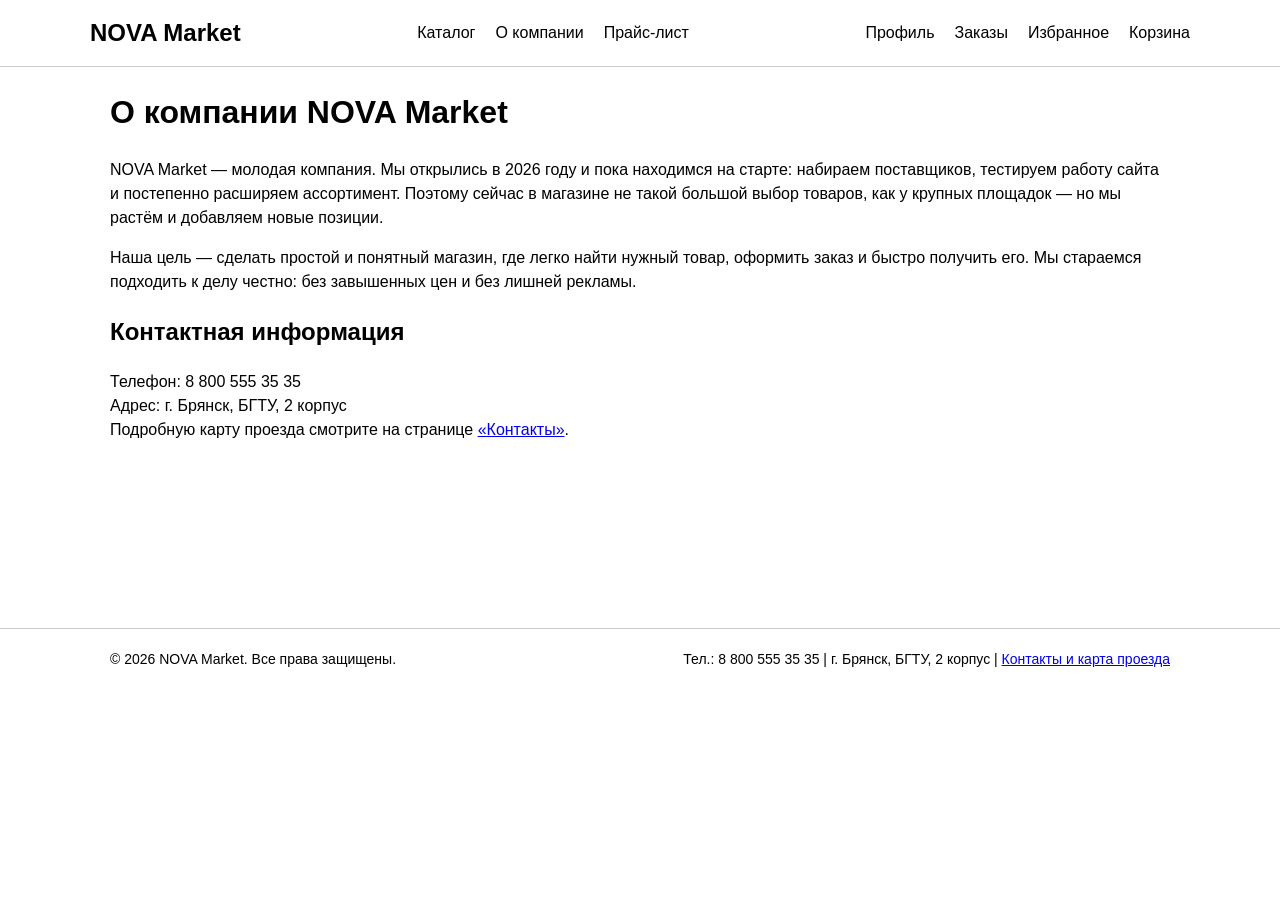
==== about.html @ 75b12f1f "Add files via upload" ====
<!DOCTYPE html>
<html lang="ru">
<head>
  <meta charset="UTF-8">
  <title>О компании — NOVA Market</title>
  <link rel="stylesheet" href="style.css">
</head>
<body>

  <header class="site-header">
    <div class="container header-inner">
      <a href="index.html" class="logo">NOVA Market</a>

      <nav class="main-nav">
        <ul>
          <li><a href="catalog.html">Каталог</a></li>
          <li><a href="about.html">О компании</a></li>
          <li><a href="price.html">Прайс-лист</a></li>
        </ul>
      </nav>

      <div class="header-actions">
        <ul>
          <li><a href="#">Профиль</a></li>
          <li><a href="#">Заказы</a></li>
          <li><a href="#">Избранное</a></li>
          <li><a href="#">Корзина</a></li>
        </ul>
      </div>
    </div>
  </header>

  <main class="container">

    <h1>О компании NOVA Market</h1>

    <p>
      NOVA Market — молодая компания. Мы открылись в 2026 году и пока
      находимся на старте: набираем поставщиков, тестируем работу сайта
      и постепенно расширяем ассортимент. Поэтому сейчас в магазине не
      такой большой выбор товаров, как у крупных площадок — но мы
      растём и добавляем новые позиции.
    </p>

    <p>
      Наша цель — сделать простой и понятный магазин, где легко найти
      нужный товар, оформить заказ и быстро получить его. Мы стараемся
      подходить к делу честно: без завышенных цен и без лишней
      рекламы.
    </p>

    <h2>Контактная информация</h2>
    <p>
      Телефон: 8 800 555 35 35<br>
      Адрес: г. Брянск, БГТУ, 2 корпус<br>
      Подробную карту проезда смотрите на странице
      <a href="contacts.html">«Контакты»</a>.
    </p>

  </main>

  <footer class="site-footer">
    <div class="container footer-inner">
      <div>© 2026 NOVA Market. Все права защищены.</div>
      <div>
        Тел.: 8 800 555 35 35 |
        г. Брянск, БГТУ, 2 корпус |
        <a href="contacts.html">Контакты и карта проезда</a>
      </div>
    </div>
  </footer>

</body>
</html>
---- style.css ----
/* style.css
   Это разметка-заготовка (шаблон) для лабораторной работы.
   Здесь ТОЛЬКО правила расположения блоков (flex/grid), без цветового
   оформления и дизайна — задание требует структуру, а не "красоту".
*/

* {
  box-sizing: border-box;
}

body {
  margin: 0;
  font-family: Arial, Helvetica, sans-serif;
  line-height: 1.5;
}

.container {
  max-width: 1100px;
  margin: 0 auto;
  padding: 0 20px;
}

/* ---------- Шапка сайта ---------- */

header.site-header {
  border-bottom: 1px solid #ccc;
}

.header-inner {
  display: flex;
  align-items: center;
  justify-content: space-between;
  flex-wrap: wrap;
  padding: 15px 0;
  gap: 15px;
}

.logo {
  font-size: 24px;
  font-weight: bold;
  text-decoration: none;
  color: inherit;
  white-space: nowrap;
}

nav.main-nav ul {
  list-style: none;
  display: flex;
  gap: 20px;
  margin: 0;
  padding: 0;
  flex-wrap: wrap;
}

nav.main-nav a {
  text-decoration: none;
  color: inherit;
}

.header-actions ul {
  list-style: none;
  display: flex;
  gap: 20px;
  margin: 0;
  padding: 0;
  flex-wrap: wrap;
}

.header-actions a {
  text-decoration: none;
  color: inherit;
}

/* ---------- Общий контент ---------- */

main {
  padding: 30px 0;
  min-height: 60vh;
}

.hero {
  border: 1px solid #ccc;
  padding: 25px;
  margin-bottom: 30px;
}

section {
  margin-bottom: 30px;
}

/* ---------- Сетка товаров (плашки) ---------- */

.product-grid {
  display: grid;
  grid-template-columns: repeat(auto-fill, minmax(200px, 1fr));
  gap: 20px;
}

.product-card {
  border: 1px solid #ccc;
  padding: 12px;
  display: flex;
  flex-direction: column;
  gap: 8px;
}

.product-card .product-image {
  border: 1px dashed #999;
  height: 140px;
  display: flex;
  align-items: center;
  justify-content: center;
  text-align: center;
  font-size: 13px;
}

.product-card .product-name {
  font-weight: bold;
}

.product-card .product-price {
  /* Отдельный блок под цену — заготовка, как просили */
  border-top: 1px solid #ccc;
  padding-top: 8px;
  font-weight: bold;
}

.product-card .product-actions a {
  display: inline-block;
  border: 1px solid #999;
  padding: 6px 10px;
  text-decoration: none;
  color: inherit;
  font-size: 13px;
}

/* ---------- Таблица прайс-листа ---------- */

table.price-table {
  width: 100%;
  border-collapse: collapse;
}

table.price-table th,
table.price-table td {
  border: 1px solid #999;
  padding: 10px;
  text-align: left;
}

table.price-table thead th {
  background-color: #e0e0e0;
}

/* цветовая маркировка типов ячеек/строк прайс-листа */
tr.category-a td.price-cell {
  background-color: #eaf4ea; /* категория A */
}

tr.category-b td.price-cell {
  background-color: #eaf0f8; /* категория B */
}

tr.category-c td.price-cell {
  background-color: #f8f0e8; /* категория C */
}

.status-in-stock {
  background-color: #d9f2d9;
}

.status-out-stock {
  background-color: #f2d9d9;
}

/* ---------- Карта ---------- */

.map-wrapper {
  border: 1px solid #ccc;
  padding: 10px;
}

.map-wrapper iframe {
  width: 100%;
  height: 400px;
  border: 0;
}

/* ---------- Подвал ---------- */

footer.site-footer {
  border-top: 1px solid #ccc;
  padding: 20px 0;
  font-size: 14px;
}

.footer-inner {
  display: flex;
  justify-content: space-between;
  flex-wrap: wrap;
  gap: 10px;
}
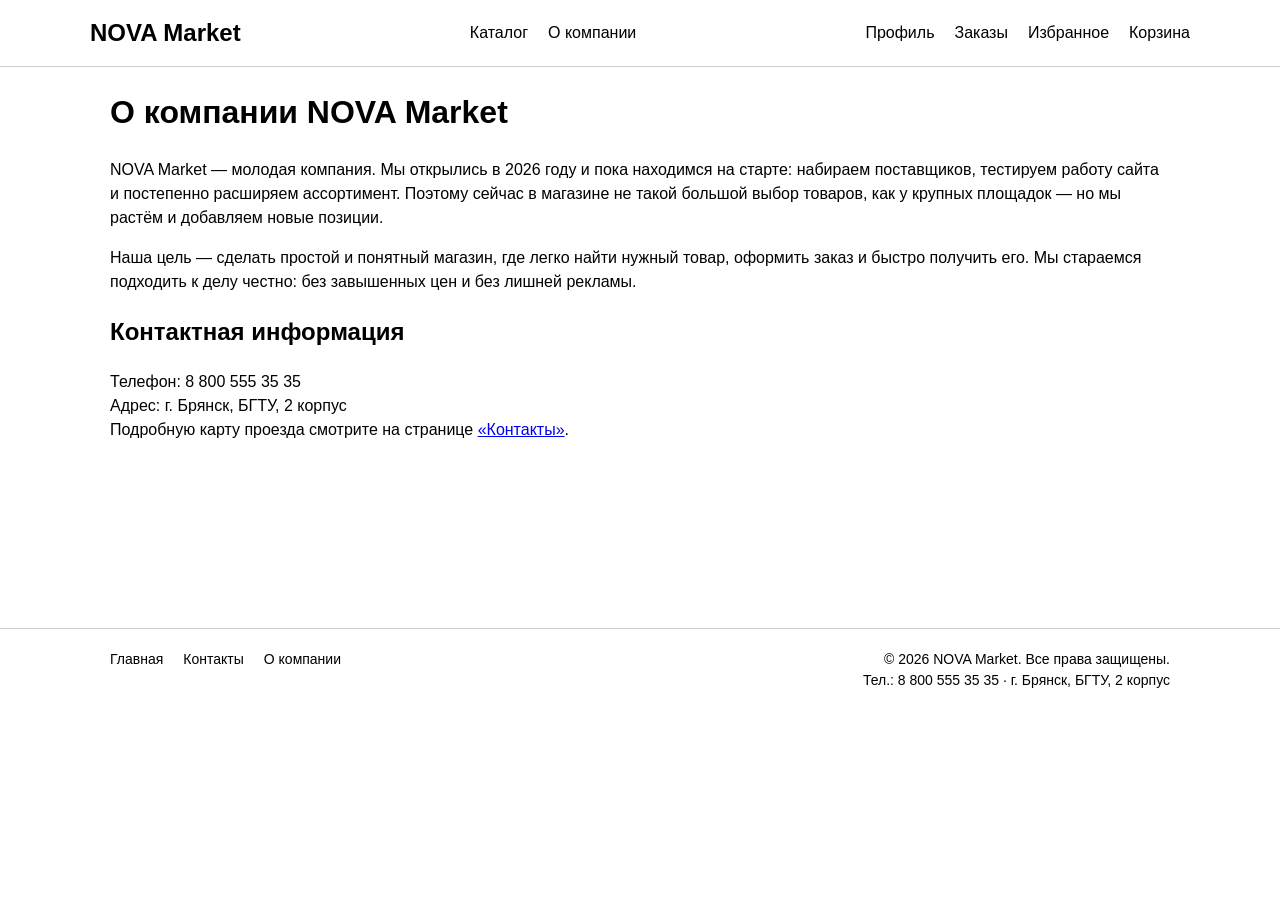
==== commit 70fbdb34: "Add files via upload" ====
--- a/about.html
+++ b/about.html
@@ -15,7 +15,6 @@
         <ul>
           <li><a href="catalog.html">Каталог</a></li>
           <li><a href="about.html">О компании</a></li>
-          <li><a href="price.html">Прайс-лист</a></li>
         </ul>
       </nav>
 
@@ -61,11 +60,16 @@
 
   <footer class="site-footer">
     <div class="container footer-inner">
-      <div>© 2026 NOVA Market. Все права защищены.</div>
-      <div>
-        Тел.: 8 800 555 35 35 |
-        г. Брянск, БГТУ, 2 корпус |
-        <a href="contacts.html">Контакты и карта проезда</a>
+      <nav class="footer-nav">
+        <ul>
+          <li><a href="index.html">Главная</a></li>
+          <li><a href="contacts.html">Контакты</a></li>
+          <li><a href="about.html">О компании</a></li>
+        </ul>
+      </nav>
+      <div class="footer-info">
+        © 2026 NOVA Market. Все права защищены.<br>
+        Тел.: 8 800 555 35 35 · г. Брянск, БГТУ, 2 корпус
       </div>
     </div>
   </footer>
--- a/style.css
+++ b/style.css
@@ -173,19 +173,6 @@
   background-color: #f2d9d9;
 }
 
-/* ---------- Карта ---------- */
-
-.map-wrapper {
-  border: 1px solid #ccc;
-  padding: 10px;
-}
-
-.map-wrapper iframe {
-  width: 100%;
-  height: 400px;
-  border: 0;
-}
-
 /* ---------- Подвал ---------- */
 
 footer.site-footer {
@@ -197,6 +184,25 @@
 .footer-inner {
   display: flex;
   justify-content: space-between;
-  flex-wrap: wrap;
-  gap: 10px;
-}
+  align-items: flex-start;
+  flex-wrap: wrap;
+  gap: 15px;
+}
+
+.footer-nav ul {
+  list-style: none;
+  display: flex;
+  gap: 20px;
+  margin: 0;
+  padding: 0;
+  flex-wrap: wrap;
+}
+
+.footer-nav a {
+  text-decoration: none;
+  color: inherit;
+}
+
+.footer-info {
+  text-align: right;
+}
